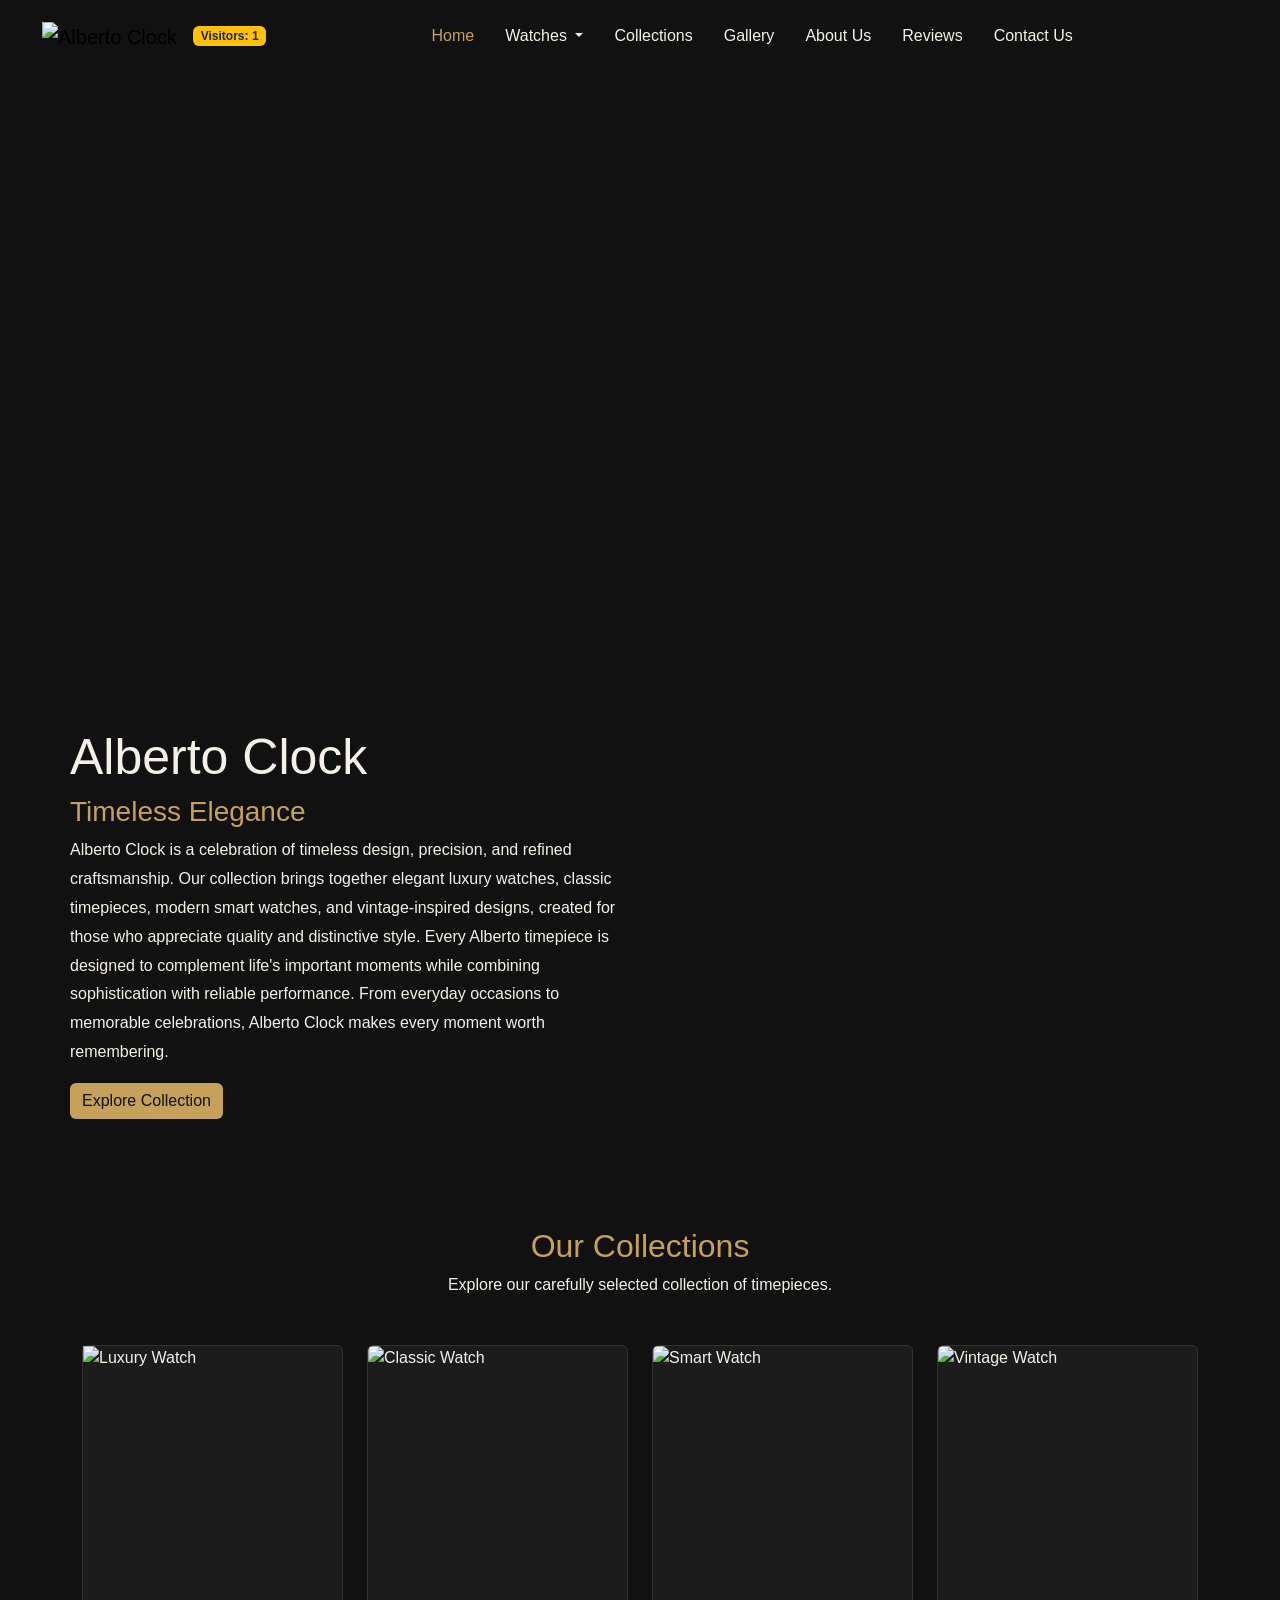
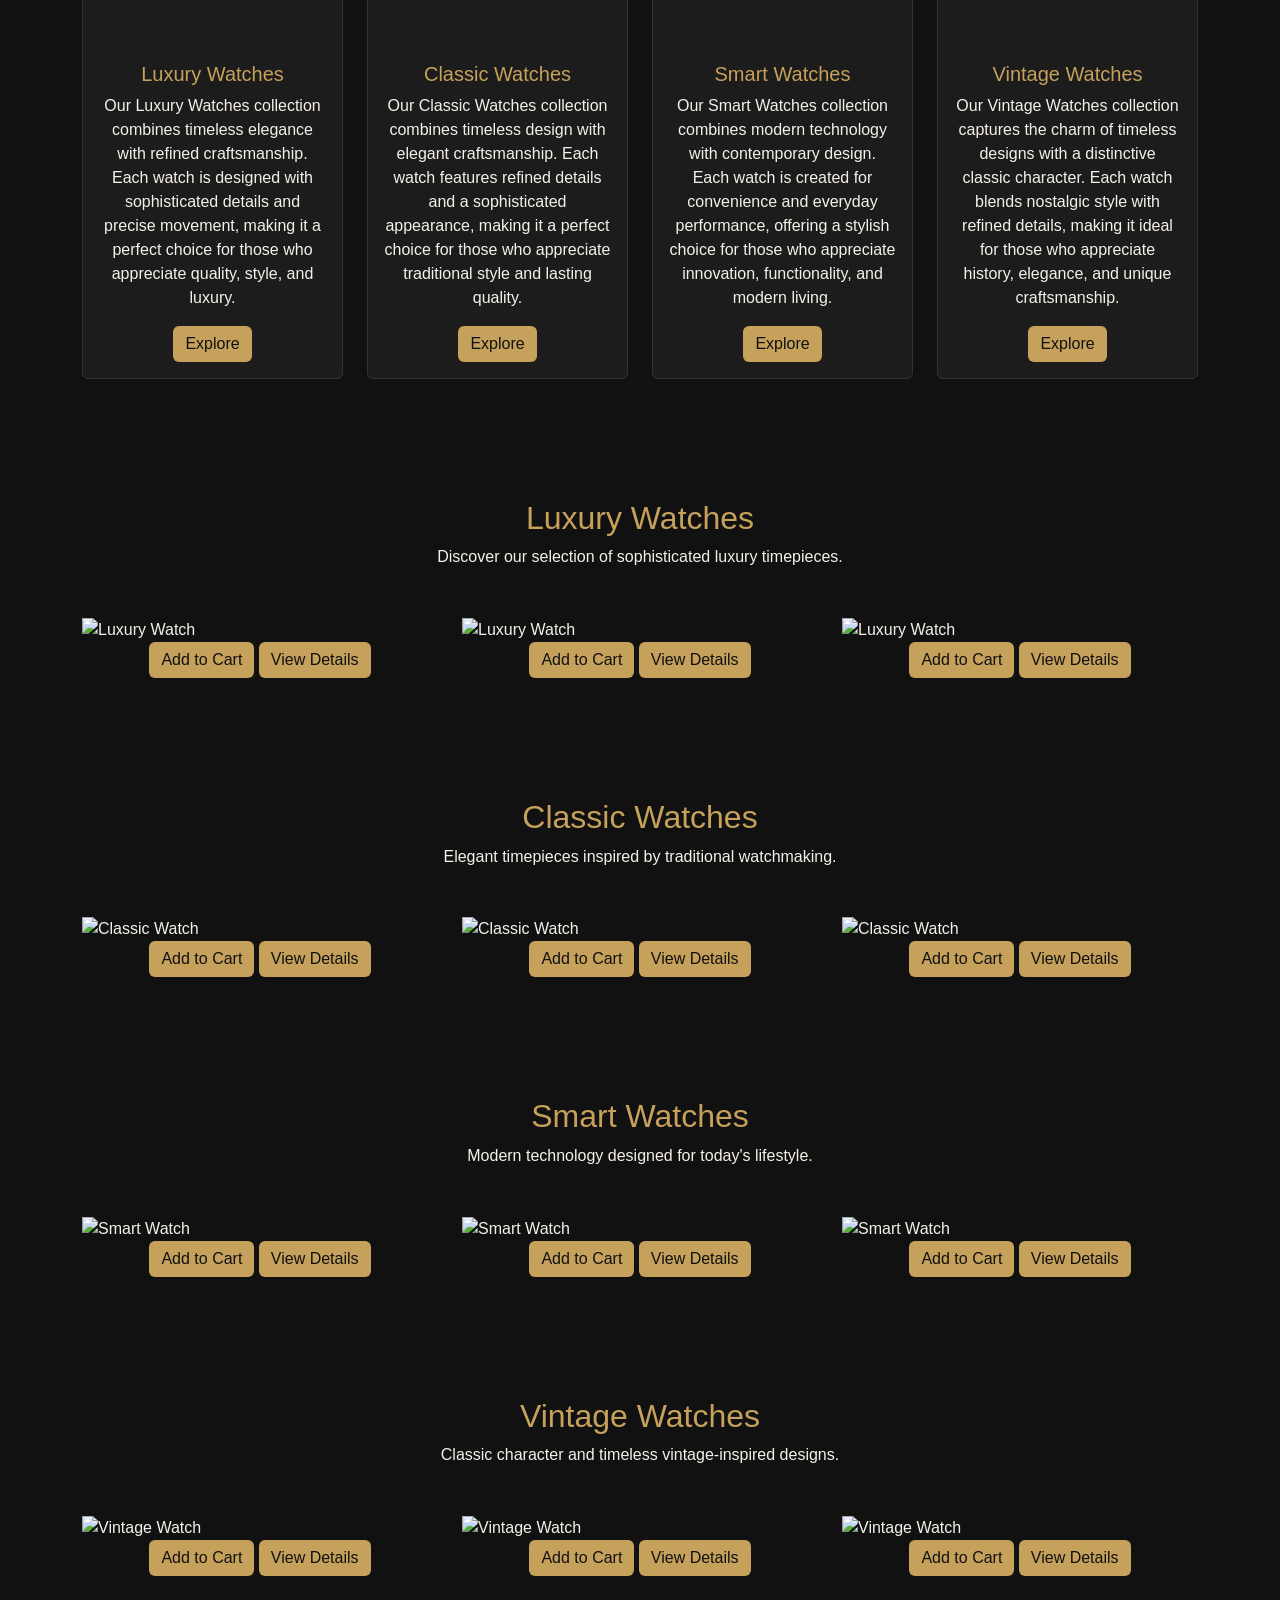
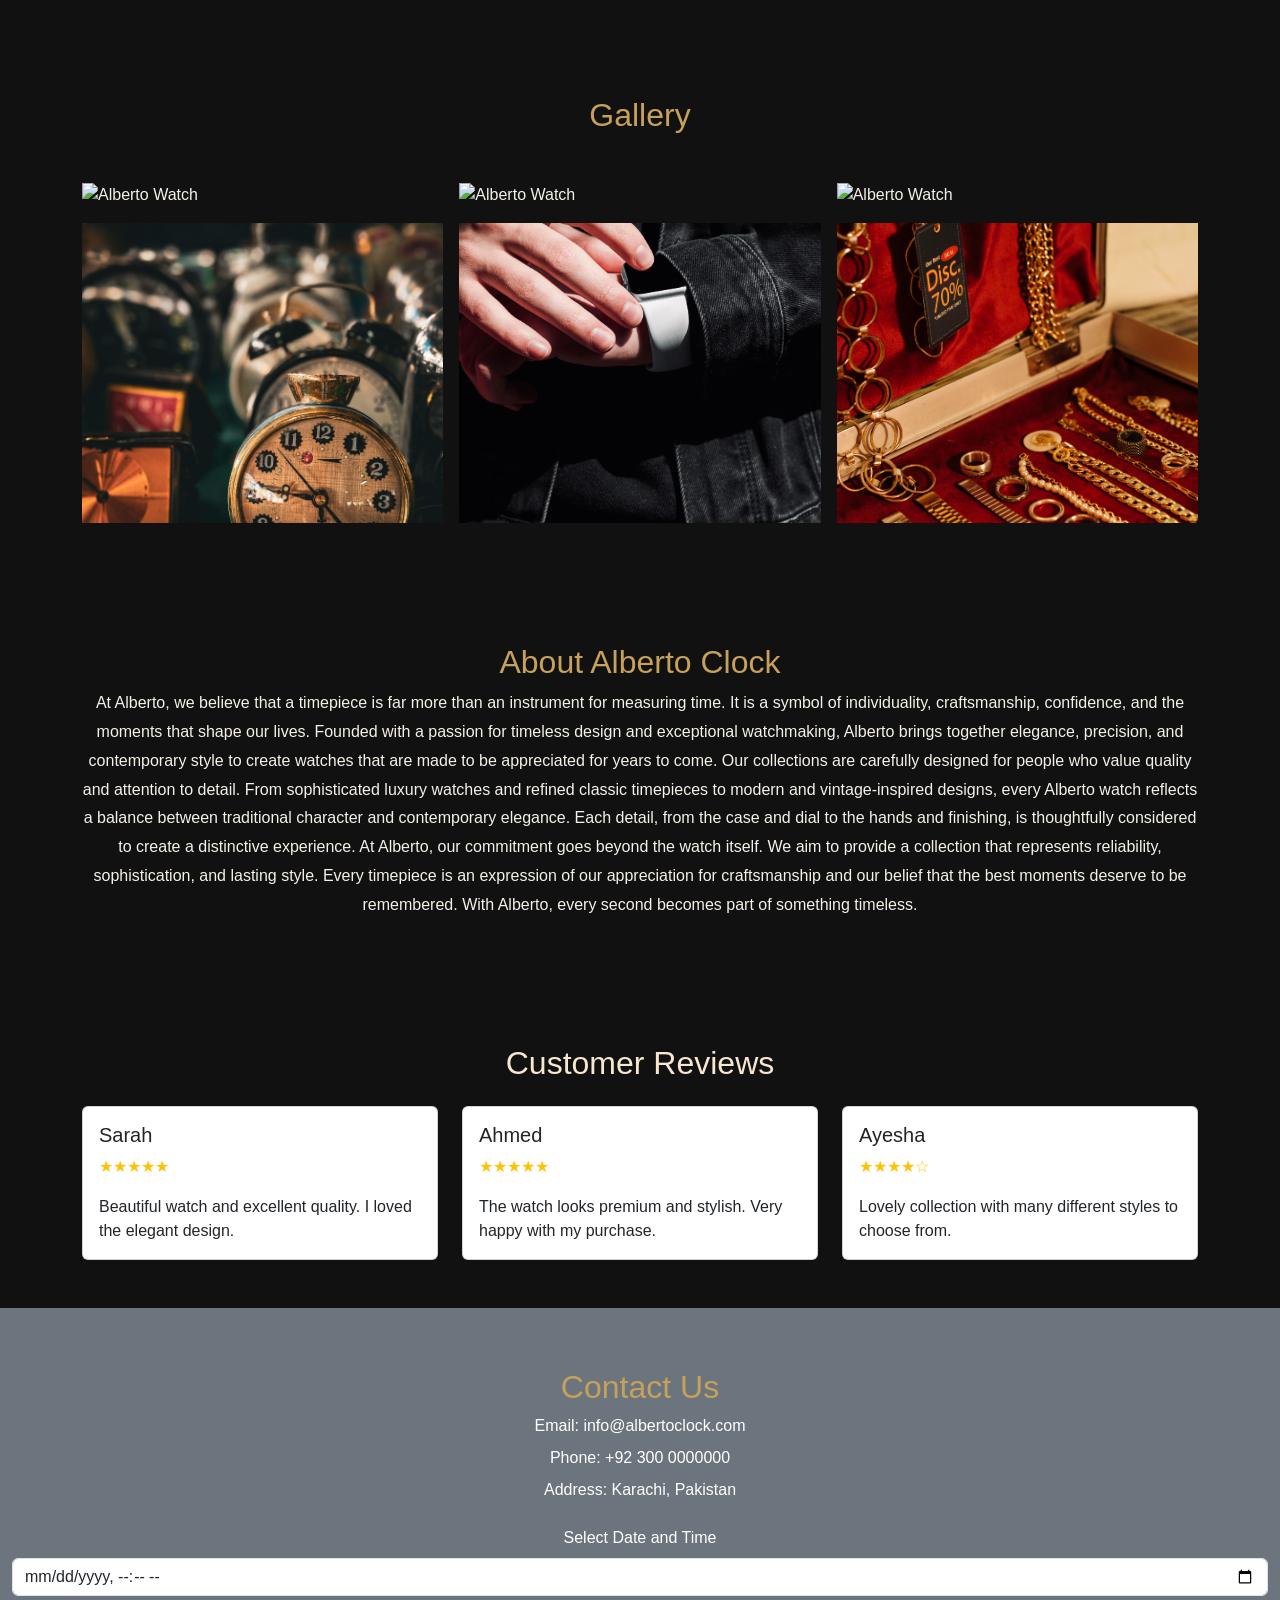
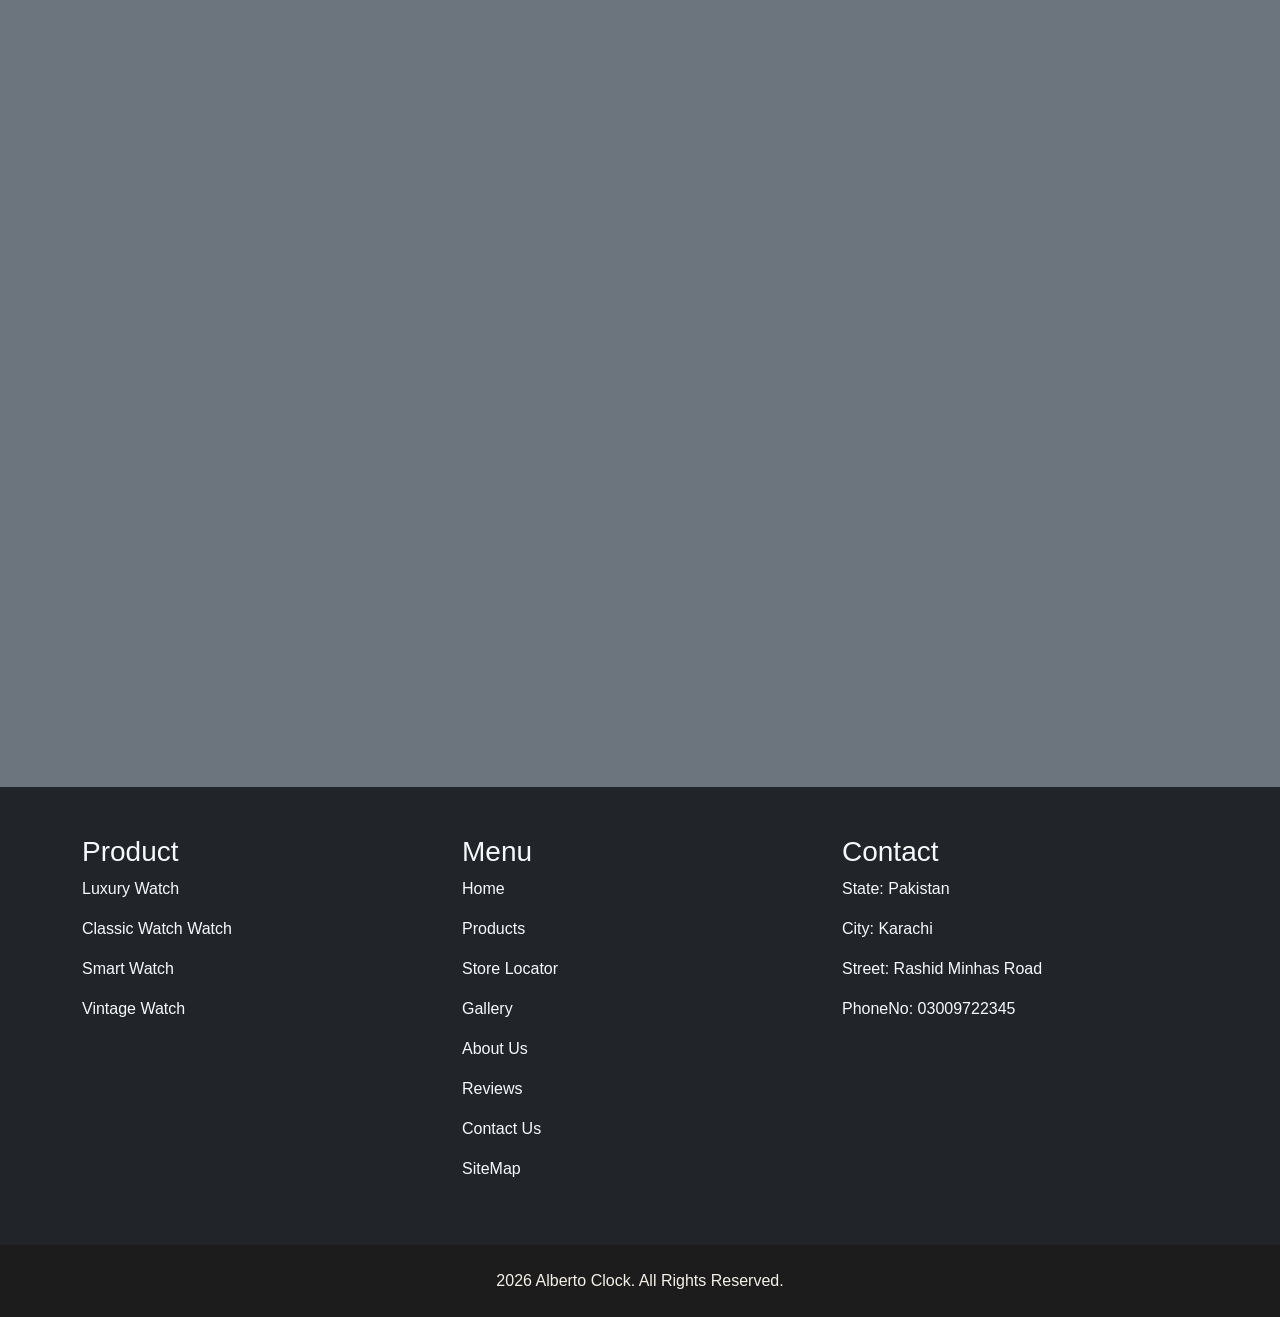
==== index.html @ 79f90cec "Rename index2.html to index.html" ====
<!doctype html>
<html lang="en">

<head>

    <meta charset="utf-8">
    <meta name="viewport" content="width=device-width, initial-scale=1">

    <title>Alberto Clock</title>

    <!-- Bootstrap CSS -->
    <link href="https://cdn.jsdelivr.net/npm/bootstrap@5.3.8/dist/css/bootstrap.min.css"
        rel="stylesheet">
<link rel="stylesheet" href="./style.css">
</head>
<body>

<!-- Navbar section start  -->

<nav class="navbar navbar-expand-lg">

    <div class="container-fluid">

        <a class="navbar-brand" href="#">
            <img src="Image/alberto clock logo.jpg" alt="Alberto Clock" width="100">
        </a>

        <span class="badge bg-warning text-dark">
    Visitors: <span id="visitorCount">0</span>
</span>

        <button class="navbar-toggler"
            type="button"
            data-bs-toggle="collapse"
            data-bs-target="#navbarContent"
            aria-controls="navbarContent"
            aria-expanded="false"
            aria-label="Toggle navigation">

            <span class="navbar-toggler-icon"></span>

        </button>

        <div class="collapse navbar-collapse" id="navbarContent">

            <ul class="navbar-nav mx-auto mb-2 mb-lg-0">

                <li class="nav-item">
                    <a class="nav-link active" href="#home">Home</a>
                </li>

                <li class="nav-item dropdown">

                    <a class="nav-link dropdown-toggle"
                        href="#"
                        role="button"
                        data-bs-toggle="dropdown"
                        aria-expanded="false">

                        Watches

                    </a>

                    <ul class="dropdown-menu">

                        <li>
                            <a class="dropdown-item" href="#luxury-watches">
                                Luxury Watches
                            </a>
                        </li>

                        <li>
                            <a class="dropdown-item" href="#classic-watches">
                                Classic Watches
                            </a>
                        </li>

                        <li>
                            <a class="dropdown-item" href="#smart-watches">
                                Smart Watches
                            </a>
                        </li>

                        <li>
                            <a class="dropdown-item" href="#vintage-watches">
                                Vintage Watches
                            </a>
                        </li>
                    </ul>
                </li>

                <li class="nav-item">
                    <a class="nav-link" href="#collections">Collections</a>
                </li>

                <li class="nav-item">
                    <a class="nav-link" href="#gallery">Gallery</a>
                </li>

                <li class="nav-item">
                    <a class="nav-link" href="#about">About Us</a>
                </li>

                <li class="nav-item">
                    <a class="nav-link" href="#reviews">Reviews</a>
                </li>

                <li class="nav-item">
                    <a class="nav-link" href="#contact">Contact Us</a>
                </li>
            </ul>
        </div>
    </div>
</nav>
<!--  Navbar section end -->
<!--  Home / Video section start  -->
<section id="home">

    <div class="container-fluid p-0">

        <video class="w-100" autoplay muted loop playsinline>

            <source src="Image/video.mp4" type="video/mp4">
        </video>
    </div>
</section>
<!-- Home / Video section end  -->
<!--  Introduction section start  -->

<section class="container py-5">

    <div class="row align-items-center">

        <div class="col-lg-6">

            <h1>Alberto Clock</h1>

            <h3>Timeless Elegance</h3>

            <p>
               Alberto Clock is a celebration of timeless design, precision, and refined craftsmanship. Our collection brings together  
               elegant luxury watches, classic timepieces, modern smart watches, and vintage-inspired designs, created for those who appreciate quality and distinctive style. Every Alberto timepiece is designed to complement life's important moments while combining sophistication with reliable performance. From everyday occasions to memorable celebrations, Alberto Clock makes every moment worth remembering.
            </p>

            <a href="#collections" class="btn btn-dark">
                Explore Collection
            </a>

        </div>

        <div class="col-lg-6">

<video class="img-fluid"
       autoplay
       muted
       loop
       width="500"
       height="300"
       style="object-fit: cover;">

    <source src="video for alberto.mp4" type="video/mp4">

</video>
        </div>

    </div>

</section>
<!-- Introduction section end  -->
<!-- Collections section start -->

<section id="collections" class="container py-5">

    <div class="text-center mb-5">

        <h2>Our Collections</h2>

        <p>
            Explore our carefully selected collection of timepieces.
        </p>

    </div>

    <div class="row g-4">

        <!-- Luxury Watch -->

        <div class="col-md-6 col-lg-3">

            <div class="card h-100">

                <img src="Image/pexels-soc-nang-d-ng-2150345854-33511755.jpg"
                    alt="Luxury Watch">

                <div class="card-body text-center">

                    <h5 class="card-title">
                        Luxury Watches
                    </h5>

                    <p class="card-text">
                       Our Luxury Watches collection combines timeless elegance with refined craftsmanship. Each watch is designed 
                       with sophisticated details and precise movement, making it a perfect choice for those who appreciate quality, style, and luxury.
                    </p>

                    <a href="#luxury-watches" class="btn btn-dark">
                        Explore
                    </a>
                </div>
            </div>
        </div>
        <!-- Classic Watch -->
        <div class="col-md-6 col-lg-3">

            <div class="card h-100">

                <img src="Image/pexels-sude-sert-1247404191-33277498.jpg"
                    class="card-img-top"
                    alt="Classic Watch">

                <div class="card-body text-center">

                    <h5 class="card-title">
                        Classic Watches
                    </h5>

                    <p class="card-text">
                      Our Classic Watches collection combines timeless design with elegant craftsmanship. Each watch features refined details and a sophisticated appearance, 
                      making it a perfect choice for those who appreciate traditional style and lasting quality.
                    </p>

                    <a href="#classic-watches" class="btn btn-dark">
                        Explore
                    </a>
                </div>
            </div>
        </div>

        <!-- Smart Watch -->
        <div class="col-md-6 col-lg-3">

            <div class="card h-100">

                <img src="Image/pexels-gulsahaydgn-17775091.jpg"
                    class="card-img-top"
                    alt="Smart Watch">

                <div class="card-body text-center">

                    <h5 class="card-title">
                        Smart Watches
                    </h5>

                    <p class="card-text">
                       Our Smart Watches collection combines modern technology with contemporary design. Each watch is created for convenience and
                        everyday performance, offering a stylish choice for those who appreciate innovation, functionality, and modern living.
                    </p>

                    <a href="#smart-watches" class="btn btn-dark">
                        Explore
                    </a>
                </div>
            </div>
        </div>

        <!-- Vintage Watch -->
        <div class="col-md-6 col-lg-3">

            <div class="card h-100">

                <img src="Image/pexels-andreas-schnabl-1775843-19748092.jpg"
                    class="card-img-top"
                    alt="Vintage Watch">

                <div class="card-body text-center">

                    <h5 class="card-title">
                        Vintage Watches
                    </h5>

                    <p class="card-text">
                        Our Vintage Watches collection captures the charm of timeless designs with a distinctive classic character. Each watch blends
                         nostalgic style with refined details, making it ideal for those who appreciate history, elegance, and unique craftsmanship.
                    </p>

                    <a href="#vintage-watches" class="btn btn-dark">
                        Explore
                    </a>
                </div>
            </div>
        </div>
    </div>
</section>
<!--  Collections section end  -->

<!-- Luxury Watches section start  -->
<section id="luxury-watches" class="container py-5">

    <div class="text-center mb-5">

        <h2>Luxury Watches</h2>

        <p>
            Discover our selection of sophisticated luxury timepieces.
        </p>

    </div>


    <div class="row g-4">

        <div class="col-md-4">

            <img src="Image/pexels-bemistermister-380782.jpg"
                class="img-fluid"
                alt="Luxury Watch">
                <div class="text-center">

                     <button type="button" class="btn btn-dark"
        onclick="showCart()">
    Add to Cart
</button>

   <button type="button" class="btn btn-dark" data-bs-toggle="modal" data-bs-target="#watch1">
    View Details
</button>

</div>
        </div>

        <div class="modal fade" id="watch1" tabindex="-1">
    <div class="modal-dialog">
        <div class="modal-content">

            <div class="modal-header">
                <h5 class="modal-title">Alberto Luxury Watch</h5>
                <button type="button" class="btn-close" data-bs-dismiss="modal"></button>
            </div>

            <div class="modal-body">
                <p>Elegant luxury watch with a refined design and precise movement.</p>
                <p><b>Price: PKR 75,000</b></p>
            </div>

            <div class="modal-footer">
                <button type="button" class="btn btn-dark" data-bs-dismiss="modal">
                    Close
                </button>
            </div>

        </div>
    </div>
</div>

        <div class="col-md-4">

            <img src="Image/pexels-a-darmel-8989486.jpg"
                class="img-fluid"
                alt="Luxury Watch">
               <div class="text-center">

                 <button type="button" class="btn btn-dark"
        onclick="showCart()">
    Add to Cart
</button>

     <button type="button" class="btn btn-dark"
                data-bs-toggle="modal"
                data-bs-target="#watch2">
            View Details
        </button>

</div>
        </div>

        <div class="modal fade" id="watch2" tabindex="-1">
    <div class="modal-dialog">
        <div class="modal-content">

            <div class="modal-header">
                <h5 class="modal-title">Alberto Luxury Watch</h5>
                <button type="button" class="btn-close" data-bs-dismiss="modal"></button>
            </div>

            <div class="modal-body">
                <p>Elegant luxury watch with a sophisticated design and excellent craftsmanship.</p>
                <p><b>Price: PKR 80,000</b></p>
            </div>

            <div class="modal-footer">
                <button type="button" class="btn btn-dark" data-bs-dismiss="modal">
                    Close
                </button>
            </div>

        </div>
    </div>
</div>
        <div class="col-md-4">

            <img src="Image/pexels-alxs-1467188.jpg"
                class="img-fluid"
                alt="Luxury Watch">
                <div class="text-center">

                     <button type="button" class="btn btn-dark"
        onclick="showCart()">
    Add to Cart
</button>

    <button type="button" class="btn btn-dark"
        data-bs-toggle="modal"
        data-bs-target="#watch3">
    View Details
</button>

</div>
        </div>

           <div class="modal fade" id="watch3" tabindex="-1">
    <div class="modal-dialog">
        <div class="modal-content">

            <div class="modal-header">
                <h5 class="modal-title">Alberto Luxury Watch</h5>
                <button type="button" class="btn-close" data-bs-dismiss="modal"></button>
            </div>

            <div class="modal-body">
                <p>Elegant luxury watch with a timeless design and refined craftsmanship.</p>
                <p><b>Price: PKR 68,000</b></p>
            </div>

            <div class="modal-footer">
                <button type="button" class="btn btn-dark" data-bs-dismiss="modal">
                    Close
                </button>
            </div>

        </div>
    </div>
</div>

    </div>
</section>
<!--  Luxury Watches section end  -->

<!-- Classic Watches section start  -->

<section id="classic-watches" class="container py-5">

    <div class="text-center mb-5">

        <h2>Classic Watches</h2>

        <p>
            Elegant timepieces inspired by traditional watchmaking.
        </p>

    </div>


    <div class="row g-4">

        <div class="col-md-4">

            <img src="c:\Users\HAROON TRADERS\Downloads\pexels-vahide-spanca-183272895-31050003.jpg"
                class="img-fluid"
                alt="Classic Watch">
                <div class="text-center">

<button type="button" class="btn btn-dark"
        onclick="showCart()">
    Add to Cart
</button>

   <button type="button" class="btn btn-dark"
        data-bs-toggle="modal"
        data-bs-target="#watch4">
    View Details
</button>

</div>
        </div>

        <div class="modal fade" id="watch4" tabindex="-1">
    <div class="modal-dialog">
        <div class="modal-content">

            <div class="modal-header">
                <h5 class="modal-title">Alberto Classic Watch</h5>
                <button type="button" class="btn-close" data-bs-dismiss="modal"></button>
            </div>

            <div class="modal-body">
                <p>A classic timepiece with an elegant design and timeless style.</p>
                <p><b>Price: PKR 32,000</b></p>
            </div>

            <div class="modal-footer">
                <button type="button" class="btn btn-dark" data-bs-dismiss="modal">
                    Close
                </button>
            </div>
        </div>
    </div>
</div>

        <div class="col-md-4">

            <img src="c:\Users\HAROON TRADERS\Downloads\pexels-oguz-kagan-cevik-247212801-31642725.jpg"
                class="img-fluid"
                alt="Classic Watch">
                 <div class="text-center">

                     <button type="button" class="btn btn-dark"
        onclick="showCart()">
    Add to Cart
</button>

   <button type="button" class="btn btn-dark"
        data-bs-toggle="modal"
        data-bs-target="#watch5">
    View Details
</button>

</div>
        </div>

        <div class="modal fade" id="watch5" tabindex="-1">
    <div class="modal-dialog">
        <div class="modal-content">

            <div class="modal-header">
                <h5 class="modal-title">Alberto Classic Watch</h5>
                <button type="button" class="btn-close" data-bs-dismiss="modal"></button>
            </div>

            <div class="modal-body">
                <p>A stylish classic watch with a refined design and timeless appearance.</p>
                <p><b>Price: PKR 35,000</b></p>
            </div>

            <div class="modal-footer">
                <button type="button" class="btn btn-dark" data-bs-dismiss="modal">
                    Close
                </button>
            </div>

        </div>
    </div>
</div>

        <div class="col-md-4">

            <img src="Image/pexels-caio-60147.jpg"
                class="img-fluid"
                alt="Classic Watch">
              <div class="text-center">

                <button type="button" class="btn btn-dark"
        onclick="showCart()">
    Add to Cart
</button>

   <button type="button" class="btn btn-dark"
        data-bs-toggle="modal"
        data-bs-target="#watch6">
    View Details
</button>

</div>
        </div>

<div class="modal fade" id="watch6" tabindex="-1">
    <div class="modal-dialog">
        <div class="modal-content">

            <div class="modal-header">
                <h5 class="modal-title">Alberto Classic Watch</h5>
                <button type="button" class="btn-close" data-bs-dismiss="modal"></button>
            </div>

            <div class="modal-body">
                <p>A refined classic watch with an elegant design and timeless style.</p>
                <p><b>Price: PKR 43,000</b></p>
            </div>

            <div class="modal-footer">
                <button type="button" class="btn btn-dark" data-bs-dismiss="modal">
                    Close
                </button>
            </div>
        </div>
    </div>
</div>

    </div>
</section>
<!--  Classic Watches section end  -->

<!--  Smart Watches section start  -->

<section id="smart-watches" class="container py-5">

    <div class="text-center mb-5">

        <h2>Smart Watches</h2>

        <p>
            Modern technology designed for today's lifestyle.
        </p>

    </div>


    <div class="row g-4">

        <div class="col-md-4">

            <img src="Image/pexels-theonlyabdulla-33393710.jpg"
                class="img-fluid"
                alt="Smart Watch">
                <div class="text-center">

                     <button type="button" class="btn btn-dark"
        onclick="showCart()">
    Add to Cart
</button>

   <button type="button" class="btn btn-dark"
        data-bs-toggle="modal"
        data-bs-target="#watch7">
    View Details
</button>

</div>
        </div>

        <div class="modal fade" id="watch7" tabindex="-1">
    <div class="modal-dialog">
        <div class="modal-content">

            <div class="modal-header">
                <h5 class="modal-title">Alberto Smart Watch</h5>
                <button type="button" class="btn-close" data-bs-dismiss="modal"></button>
            </div>

            <div class="modal-body">
                <p>A modern smart watch with a stylish design and useful everyday features.</p>
                <p><b>Price: PKR 48,000</b></p>
            </div>

            <div class="modal-footer">
                <button type="button" class="btn btn-dark" data-bs-dismiss="modal">
                    Close
                </button>
            </div>
        </div>
    </div>
</div>

        <div class="col-md-4">

            <img src="Image/pexels-rohit-sharma-1230131-37735294.jpg"
                class="img-fluid"
                alt="Smart Watch">
               <div class="text-center">

                <button type="button" class="btn btn-dark"
        onclick="showCart()">
    Add to Cart
</button>

   <button type="button" class="btn btn-dark"
        data-bs-toggle="modal"
        data-bs-target="#watch8">
    View Details
</button>

</div>
        </div>

        <div class="modal fade" id="watch8" tabindex="-1">
    <div class="modal-dialog">
        <div class="modal-content">

            <div class="modal-header">
                <h5 class="modal-title">Alberto Smart Watch</h5>
                <button type="button" class="btn-close" data-bs-dismiss="modal"></button>
            </div>

            <div class="modal-body">
                <p>A premium smart watch with a modern design and useful everyday features.</p>
                <p><b>Price: PKR 95,000</b></p>
            </div>

            <div class="modal-footer">
                <button type="button" class="btn btn-dark" data-bs-dismiss="modal">
                    Close
                </button>
            </div>
        </div>
    </div>
</div>

        <div class="col-md-4">

            <img src="Image/pexels-doouglasma-15043308.jpg"
                class="img-fluid"
                alt="Smart Watch">
                <div class="text-center">

                     <button type="button" class="btn btn-dark"
        onclick="showCart()">
    Add to Cart
</button>

    <button type="button" class="btn btn-dark"
        data-bs-toggle="modal"
        data-bs-target="#watch9">
    View Details
</button>

</div>
        </div>

<div class="modal fade" id="watch9" tabindex="-1">
    <div class="modal-dialog">
        <div class="modal-content">

            <div class="modal-header">
                <h5 class="modal-title">Alberto Smart Watch</h5>
                <button type="button" class="btn-close" data-bs-dismiss="modal"></button>
            </div>

            <div class="modal-body">
                <p>A stylish smart watch with a modern design and practical everyday features.</p>
                <p><b>Price: PKR 85,000</b></p>
            </div>

            <div class="modal-footer">
                <button type="button" class="btn btn-dark" data-bs-dismiss="modal">
                    Close
                </button>
            </div>
        </div>
    </div>
</div>

    </div>
</section>
<!-- Smart Watches section end  -->

<!-- Vintage Watches section start -->

<section id="vintage-watches" class="container py-5">

    <div class="text-center mb-5">

        <h2>Vintage Watches</h2>

        <p>
            Classic character and timeless vintage-inspired designs.
        </p>

    </div>


    <div class="row g-4">

        <div class="col-md-4">

            <img src="Image/pexels-stijn-dijkstra-1306815-15074402.jpg"
                class="img-fluid"
                alt="Vintage Watch">
                <div class="text-center">

                    <button type="button" class="btn btn-dark"
        onclick="showCart()">
    Add to Cart
</button>

    <a href="#" class="btn btn-dark">
        View Details
    </a>

</div>
        </div>

        <div class="col-md-4">

            <img src="Image/pexels-doouglasma-15043309.jpg"
                class="img-fluid"
                alt="Vintage Watch">
                 <div class="text-center">

                     <button type="button" class="btn btn-dark"
        onclick="showCart()">
    Add to Cart
</button>

    <button type="button" class="btn btn-dark"
        data-bs-toggle="modal"
        data-bs-target="#watch10">
    View Details
</button>
</div>
        </div>

        <div class="modal fade" id="watch10" tabindex="-1">
    <div class="modal-dialog">
        <div class="modal-content">

            <div class="modal-header">
                <h5 class="modal-title">Alberto Vintage Watch</h5>
                <button type="button" class="btn-close" data-bs-dismiss="modal"></button>
            </div>

            <div class="modal-body">
                <p>A timeless vintage watch with a classic design and elegant character.</p>
                <p><b>Price: PKR 86,000</b></p>
            </div>

            <div class="modal-footer">
                <button type="button" class="btn btn-dark" data-bs-dismiss="modal">
                    Close
                </button>
            </div>
        </div>
    </div>
</div>

        <div class="col-md-4">

            <img src="Image/pexels-alexey-k-458081116-33558596.jpg"
                class="img-fluid"
                alt="Vintage Watch">
                <div class="text-center">

                    <button type="button" class="btn btn-dark"
        onclick="showCart()">
    Add to Cart
</button>

   <button type="button" class="btn btn-dark"
        data-bs-toggle="modal"
        data-bs-target="#watch11">
    View Details
</button>

</div>
        </div>

       <div class="modal fade" id="watch11" tabindex="-1">
    <div class="modal-dialog">
        <div class="modal-content">

            <div class="modal-header">
                <h5 class="modal-title">Alberto Vintage Watch</h5>
                <button type="button" class="btn-close" data-bs-dismiss="modal"></button>
            </div>

            <div class="modal-body">
                <p>A classic vintage watch with an elegant design and timeless style.</p>
                <p><b>Price: PKR 75,000</b></p>
            </div>

            <div class="modal-footer">
                <button type="button" class="btn btn-dark" data-bs-dismiss="modal">
                    Close
                </button>
            </div>
        </div>
    </div>
</div>

    </div>
</section>
<!--  Vintage Watches section end  -->
<!-- Gallery section start  -->

<section id="gallery" class="container py-5">

    <div class="text-center mb-5">

        <h2>Gallery</h2>

    </div>


    <div class="row g-3">

        <div class="col-6 col-md-4">

            <img src="Image/img2 of albert.png"
                class="img-fluid"
                alt="Alberto Watch">

        </div>

        <div class="col-6 col-md-4">

            <img src="Image/img3 of alberto.png"
                class="img-fluid"
                alt="Alberto Watch">

        </div>

        <div class="col-6 col-md-4">

            <img src="Image/img4 of alberto.jpg"
                class="img-fluid"
                alt="Alberto Watch">

        </div>

        <div class="col-6 col-md-4">

            <img src="img5 of alberto.jpg"
                class="img-fluid"
                alt="Alberto Watch">

        </div>

        <div class="col-6 col-md-4">

            <img src="img6 of alberto.jpg"
                class="img-fluid"
                alt="Alberto Watch">

        </div>

        <div class="col-6 col-md-4">

            <img src="pexels-ron-lach-8705767.jpg"
                class="img-fluid"
                alt="Alberto Watch">

        </div>
    </div>
</section>

<!-- Gallery section end  -->

<!--  About Us section start -->

<section id="about" class="container py-5">

    <div class="text-center">

        <h2>About Alberto Clock</h2>

        <p>
           At Alberto, we believe that a timepiece is far more than an instrument for measuring time. It is a symbol of individuality, craftsmanship, confidence, and the moments that shape our lives.
            Founded with a passion for timeless design and exceptional watchmaking, Alberto brings together elegance, precision, and contemporary style to create watches that are made to be appreciated for years to come.

Our collections are carefully designed for people who value quality and attention to detail. From sophisticated luxury watches and refined classic timepieces to modern and vintage-inspired designs,
 every Alberto watch reflects a balance between traditional character and contemporary elegance. Each detail, from the case and dial to the hands and finishing, is thoughtfully considered to create a distinctive experience.

At Alberto, our commitment goes beyond the watch itself. We aim to provide a collection that represents reliability, sophistication, and lasting style. Every timepiece is an expression of our appreciation for craftsmanship and our belief that the best 
moments deserve to be remembered. With Alberto, every second becomes part of something timeless.
        </p>
    </div>
</section>

<!--  About Us section end -->

<!-- Cart Section Start -->

<section id="cart" class="container py-5 d-none">

    <h2 class="text-center mb-4" style="color: #F7E7CE;">
        Shopping Cart
    </h2>

    <div class="table-responsive">

        <table class="table table-bordered text-center align-middle">

            <thead class="table-dark">
                <tr>
                    <th>Watch Name</th>
                    <th>Price</th>
                    <th>Quantity</th>
                    <th>Total Price</th>
                    <th>Remove</th>
                </tr>
            </thead>

            <tbody>

                <tr>
                    <td>Alberto Luxury Watch</td>
                    <td>PKR 75,000</td>
                    <td>1</td>
                    <td>PKR 75,000</td>
                    <td>
                        <button class="btn btn-danger btn-sm">
                            Remove
                        </button>
                    </td>
                </tr>

                <tr>
                    <td>Alberto Classic Watch</td>
                    <td>PKR 35,000</td>
                    <td>1</td>
                    <td>PKR 35,000</td>
                    <td>
                        <button class="btn btn-danger btn-sm">
                            Remove
                        </button>
                    </td>
                </tr>
            </tbody>
        </table>
    </div>

    <div class="text-end">
        <h5>Total: PKR 110,000</h5>

        <button class="btn btn-dark">
            Clear Cart
        </button>
    </div>

</section>

<!-- Cart Section End -->

<!-- Customer Reviews Start -->

<section id="reviews" class="container py-5">

  <h2 class="text-center mb-4" style="color: #F7E7CE;">
    Customer Reviews
</h2>

    <div class="row g-4">

        <div class="col-md-4">
            <div class="card h-100">
                <div class="card-body">
                    <h5 class="card-title">Sarah</h5>
                    <p class="text-warning">★★★★★</p>
                    <p class="card-text">
                        Beautiful watch and excellent quality. I loved the elegant design.
                    </p>
                </div>
            </div>
        </div>

        <div class="col-md-4">
            <div class="card h-100">
                <div class="card-body">
                    <h5 class="card-title">Ahmed</h5>
                    <p class="text-warning">★★★★★</p>
                    <p class="card-text">
                        The watch looks premium and stylish. Very happy with my purchase.
                    </p>
                </div>
            </div>
        </div>

        <div class="col-md-4">
            <div class="card h-100">
                <div class="card-body">
                    <h5 class="card-title">Ayesha</h5>
                    <p class="text-warning">★★★★☆</p>
                    <p class="card-text">
                        Lovely collection with many different styles to choose from.
                    </p>
                </div>
            </div>
        </div>

    </div>

</section>

<!-- Customer Reviews End -->

<!--  Contact Us section start  -->

<section id="contact" class="container-fluid py-5 bg-secondary text-white">

    <div class="text-center">

        <h2>Contact Us</h2>

        <p>
            Email: info@albertoclock.com
        </p>

        <p>
            Phone: +92 300 0000000
        </p>

        <p>
            Address: Karachi, Pakistan
        </p>

        <!-- Date and Time Picker Start -->

<div class="mt-4">
    <label for="dateTime" class="form-label">
        Select Date and Time
    </label>

    <input type="datetime-local"
           class="form-control"
           id="dateTime">
</div>

<!-- Date and Time Picker End -->


    </div>
       <!-- Map start -->

    <div class="ratio ratio-16x9 mt-4">

        <iframe
            src="https://www.google.com/maps?q=Karachi,Pakistan&output=embed"
            style="border:0;"
            allowfullscreen=""
            loading="lazy">
        </iframe>

    </div>
    <!-- Map end -->
</section>
<!-- Contact Us section end  -->
 <!-- footer section start 1 -->
<footer class="bg-dark text-light py-5">

    <div class="container">

        <div class="row">

            <!-- Product -->
            <div class="col-md-4">
                <h3>Product</h3>

                <p>Luxury Watch</p>
                 <p>Classic Watch Watch</p>
                <p>Smart Watch</p>
                <p>Vintage Watch</p>
            </div>

            <!-- Menu -->
            <div class="col-md-4">
                <h3>Menu</h3>

                <p>Home</p>
                <p>Products</p>
                <p>Store Locator</p>
                <p>Gallery</p>
                <p>About Us</p>
                <p>Reviews</p>
                <p>Contact Us</p>
                <p>SiteMap</p>
            </div>

            <!-- Contact -->
            <div class="col-md-4">
                <h3>Contact</h3>

                <p>State: Pakistan</p>
                <p>City: Karachi</p>
                <p>Street: Rashid Minhas Road</p>
                <p>PhoneNo: 03009722345</p>
            </div>
        </div>
    </div>
</footer>
<!-- footer section end 1 -->
<!-- Footer section start 2 -->

<footer class="container-fluid text-center py-4">

    <p class="mb-0">
        2026 Alberto Clock. All Rights Reserved.
    </p>

</footer>

<!-- Footer section end 2 -->
<!-- Bootstrap JavaScript -->

<script src="https://cdn.jsdelivr.net/npm/bootstrap@5.3.8/dist/js/bootstrap.bundle.min.js"></script>

<!-- jQuery -->

<script src="https://code.jquery.com/jquery-3.7.1.min.js"></script>

<!-- JavaScript -->

<script>

    $(document).ready(function () {

        $(".nav-link").click(function () {

            $(".nav-link").removeClass("active");

            $(this).addClass("active");

        });

    });

    // visitor count start
    let visitors = localStorage.getItem("visitorCount");

    if (visitors === null) {
        visitors = 1;
    } else {
        visitors = parseInt(visitors) + 1;
    }

    localStorage.setItem("visitorCount", visitors);

    document.getElementById("visitorCount").innerHTML = visitors;
</script>

<!-- showCart hide start -->
<script>
function showCart() {
    document.getElementById("cart").classList.remove("d-none");

    document.getElementById("cart").scrollIntoView({
        behavior: "smooth"
    });
}
 </script>
<!-- showCart hide end -->

</script>
</body>
</html>
---- style.css ----
/*  General styling  */
body {
    margin: 0;
    font-family: Arial, sans-serif;
    background-color: #111111;
    color: #F5F1E8;
}
html {
    scroll-behavior: smooth;
}

/* Navbar section start */
.navbar {
    background-color: #111111;
    padding: 15px 30px;
}
.navbar-nav {
    gap: 15px;
}
.nav-link {
    color: #F5F1E8 !important;
}
.nav-link:hover {
    color: #C6A15B !important;
}
.nav-link.active {
    color: #C6A15B !important;
}
.dropdown-menu {
    background-color: #111111;
}
.dropdown-item {
    color: #F5F1E8;
}
.dropdown-item:hover {
    background-color: #C6A15B;
    color: #111111;
}
/* Navbar section end */

/* Home / Video section start */
#home video {
    width: 100%;
    height: 600px;
    object-fit: cover;
}
#home video {
    transition: 0.5s;
}
#home video:hover {
    transform: scale(1.02);
}
/* Home / Video section end */

/* Introduction section start */
#home + section {
    padding: 60px 0;
}
#home + section h1 {
    font-size: 50px;
}
#home + section h3 {
    color: #C6A15B;
}
#home + section p {
    line-height: 1.8;
}
#home + section img {
    width: 100%;
}
#home + section img {
    transition: 0.3s;
}
#home + section img:hover {
    transform: translateY(-5px);
}
/* Introduction section end */

/* Collections section start */
#collections {
    padding-top: 60px !important;
    padding-bottom: 60px !important;
}
#collections h2 {
    color: #C6A15B;
}
#collections .card {
    background-color: #1C1C1C;
    color: #F5F1E8;
    border: 1px solid #333333;
}
#collections .card img {
    height: 300px;
    object-fit: cover;
}
.card img {
    transition: 0.3s;
}
.card img:hover {
    transform: translateY(-5px);
}
#collections .card-title {
    color: #C6A15B;
}
#collections .card-text {
    color: #F5F1E8;
}
.btn-dark {
    background-color: #C6A15B;
    color: #111111;
    border: none;
}
.btn-dark:hover {
    background-color: #F5F1E8;
    color: #111111;
}
/* Collections section end */

/* Watch sections start */
#luxury-watches,
#classic-watches,
#smart-watches,
#vintage-watches {
    padding-top: 60px !important;
    padding-bottom: 60px !important;
}
#luxury-watches h2,
#classic-watches h2,
#smart-watches h2,
#vintage-watches h2 {
    color: #C6A15B;
}
#luxury-watches img,
#classic-watches img,
#smart-watches img,
#vintage-watches img {
    width: 100%;
    height: 350px;
    object-fit: cover;
}
#luxury-watches img,
#classic-watches img,
#smart-watches img,
#vintage-watches img {
    transition: 0.3s;
}
#luxury-watches img:hover,
#classic-watches img:hover,
#smart-watches img:hover,
#vintage-watches img:hover {
    transform: translateY(-5px);
}
/* Watch sections end */

/* Gallery section start */
#gallery {
    padding-top: 60px !important;
    padding-bottom: 60px !important;
}
#gallery h2 {
    color: #C6A15B;
}
#gallery img {
    width: 100%;
    height: 300px;
    object-fit: cover;
}
#gallery img {
    transition: 0.3s;
}
#gallery img:hover {
    transform: translateY(-5px);
}
/* Gallery section end */

/* About Us section start */
#about {
    padding-top: 60px !important;
    padding-bottom: 60px !important;
}
#about h2 {
    color: #C6A15B;
}
#about p {
    line-height: 1.8;
}
/* About Us section end */

/* Contact Us section start */
#contact {
    padding-top: 60px !important;
    padding-bottom: 60px !important;
}
#contact h2 {
    color: #C6A15B;
}
#contact p {
    margin-bottom: 8px;
}
/* Contact Us section end */

/* Footer section start */
footer {
    background-color: #1C1C1C;
    color: #F5F1E8;
}
/* Footer section end */

/* Responsive section start */
@media (max-width: 768px) {
    .navbar {
        padding: 10px 15px;
    }
    #home video {
        height: 400px;
    }
    #home + section h1 {
        font-size: 40px;
    }
    #luxury-watches img,
    #classic-watches img,
    #smart-watches img,
    #vintage-watches img {
        height: 280px;
    }
    #gallery img {
        height: 220px;
    }
}
/* Responsive section end */
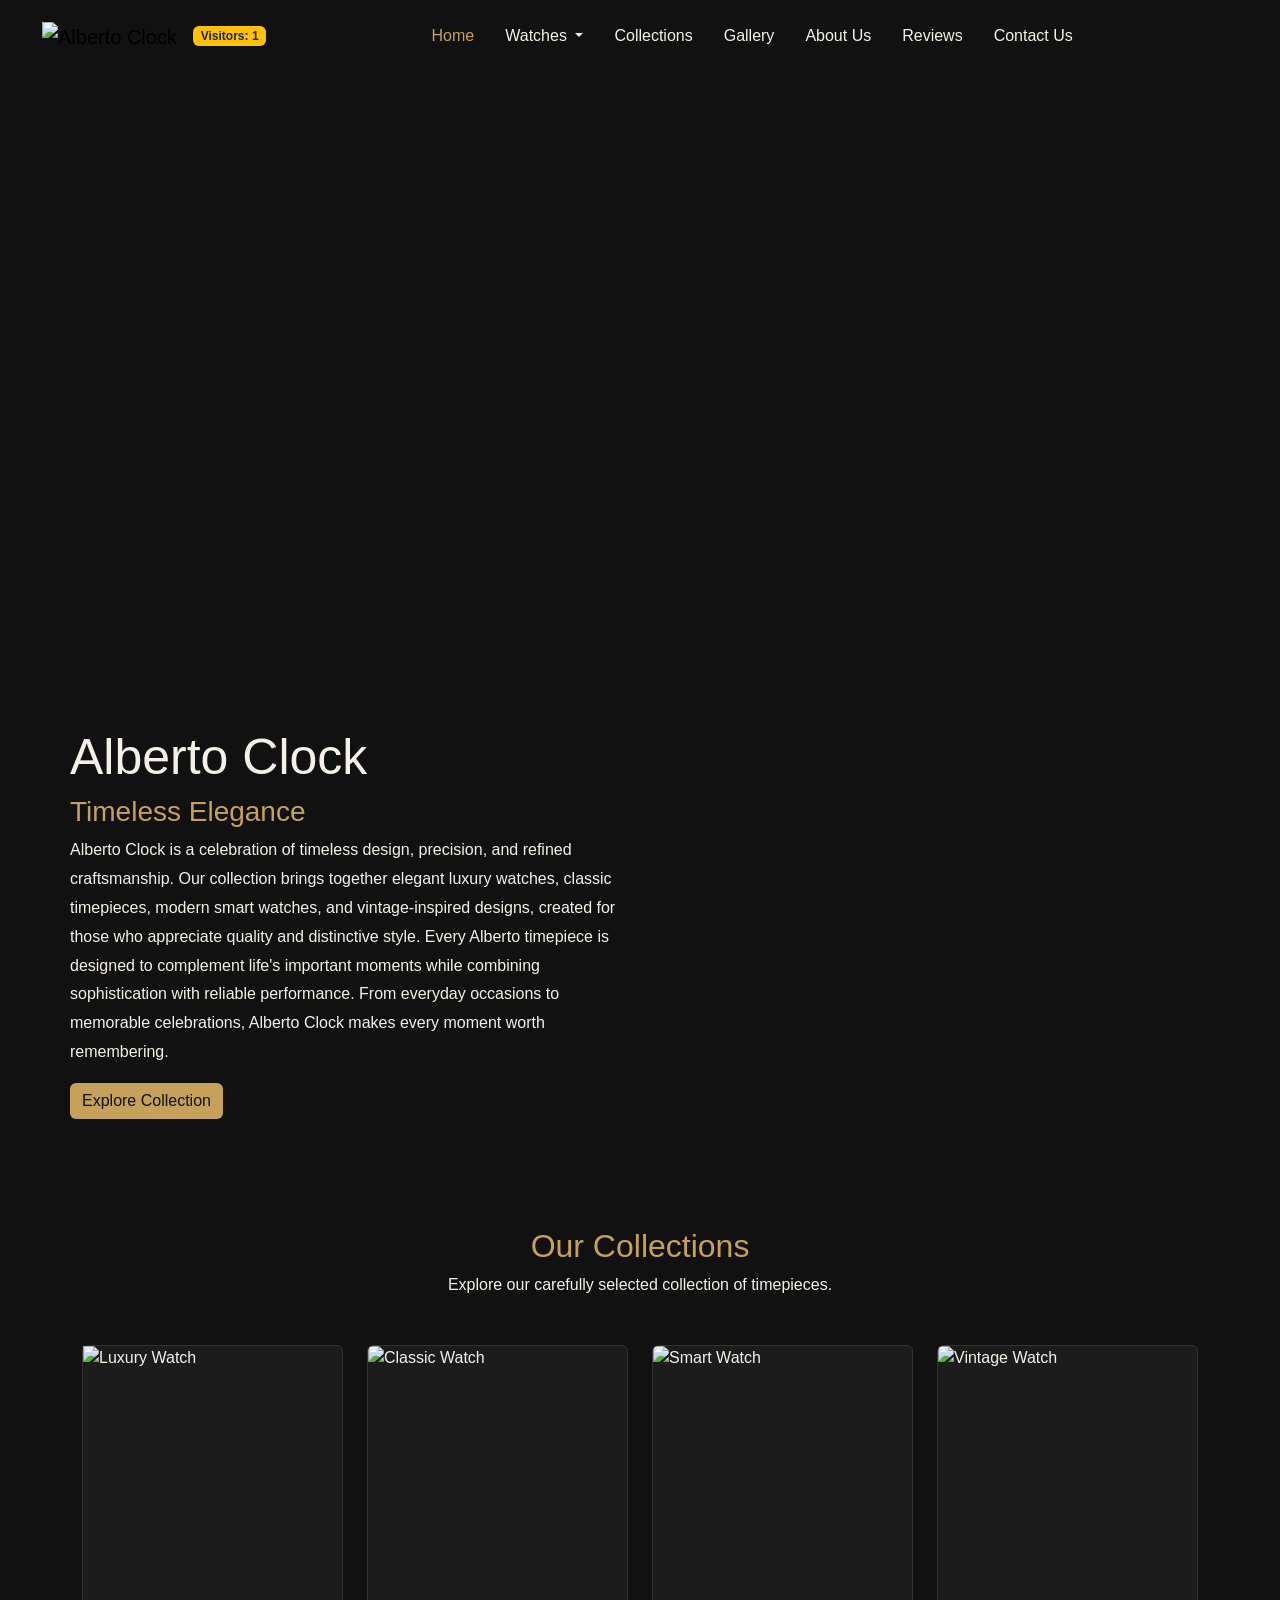
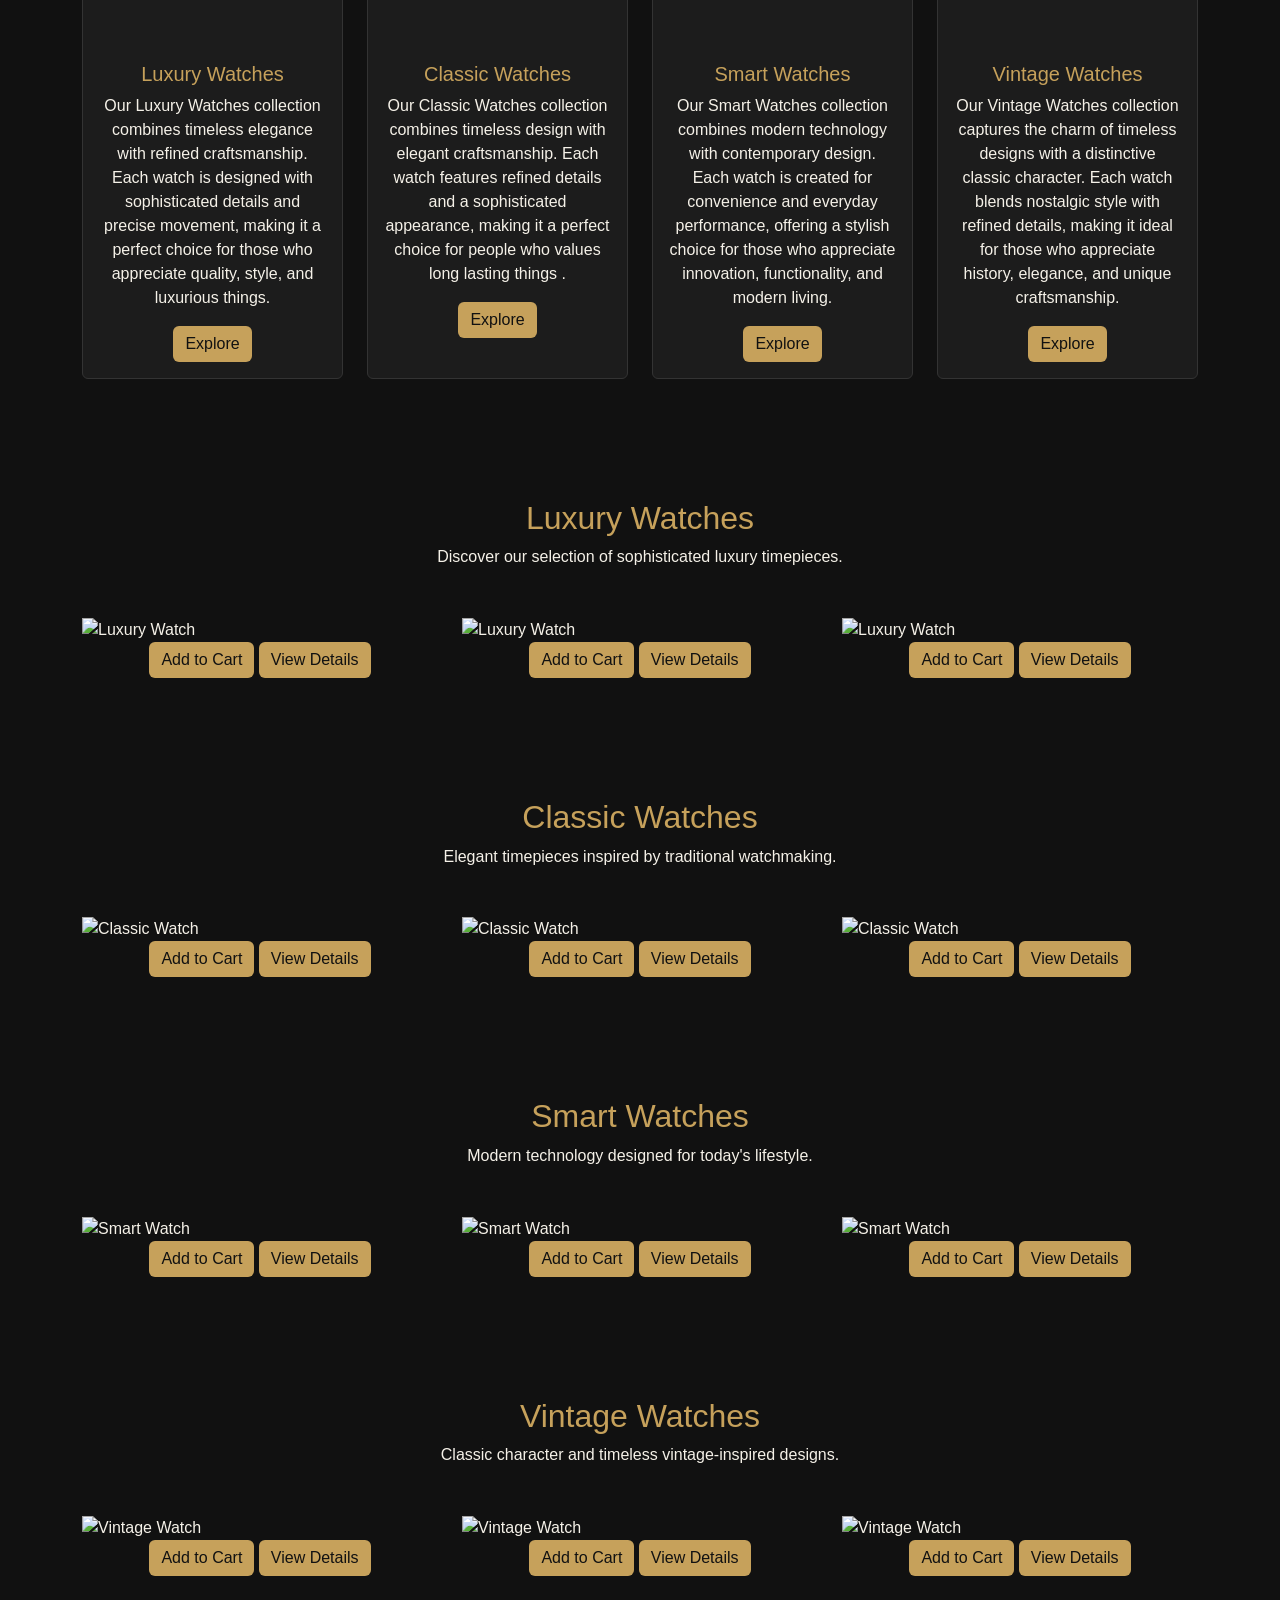
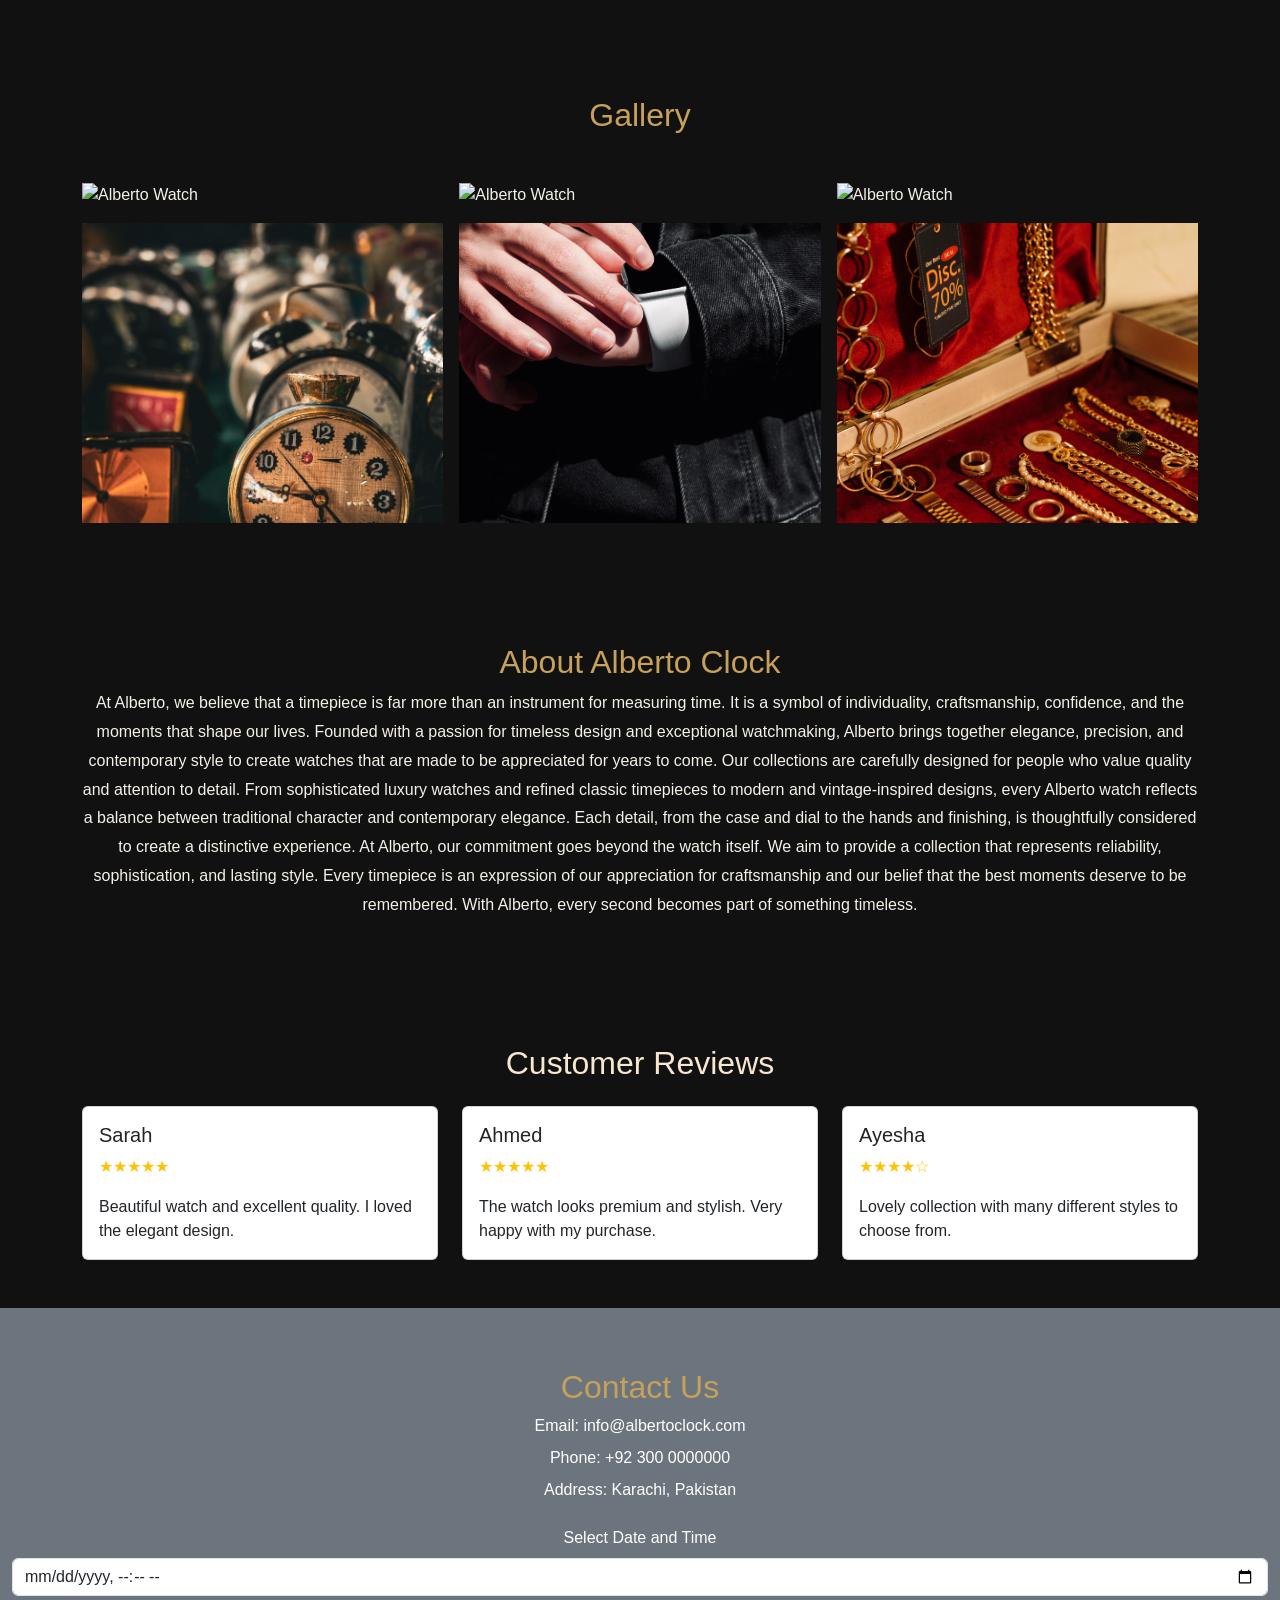
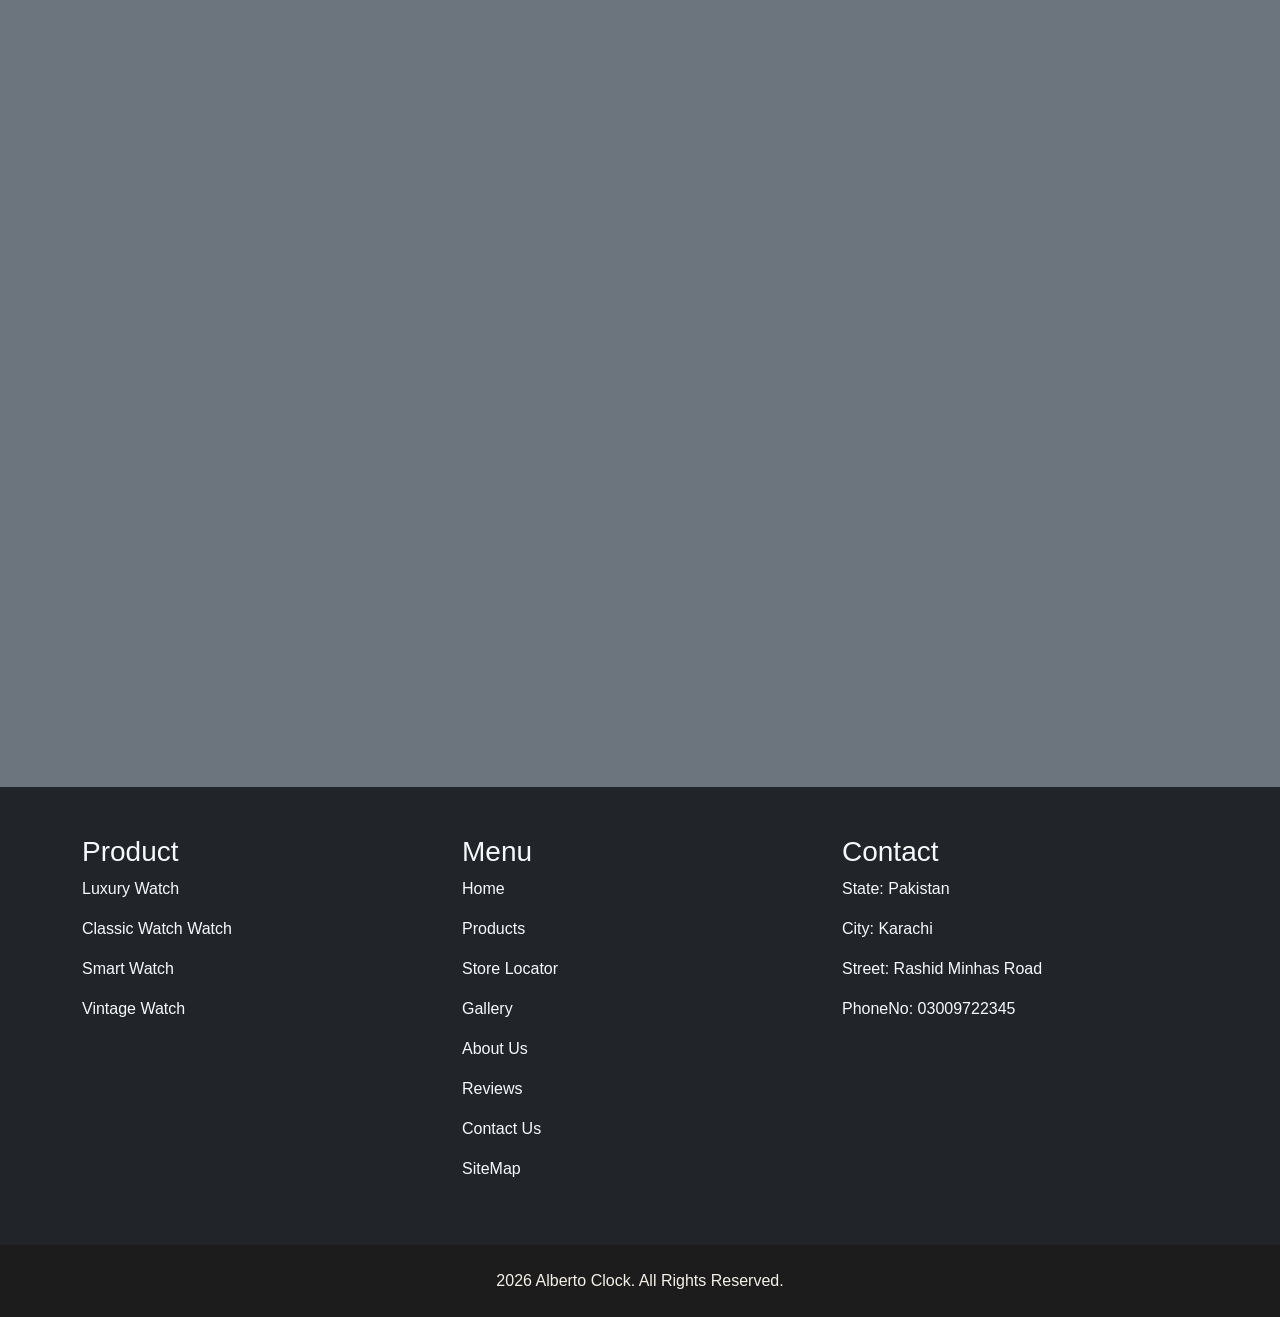
==== commit 70fa0e90: "Add files via upload" ====
--- a/index.html
+++ b/index.html
@@ -200,7 +200,7 @@
 
                     <p class="card-text">
                        Our Luxury Watches collection combines timeless elegance with refined craftsmanship. Each watch is designed 
-                       with sophisticated details and precise movement, making it a perfect choice for those who appreciate quality, style, and luxury.
+                       with sophisticated details and precise movement, making it a perfect choice for those who appreciate quality, style, and luxurious things.
                     </p>
 
                     <a href="#luxury-watches" class="btn btn-dark">
@@ -226,7 +226,7 @@
 
                     <p class="card-text">
                       Our Classic Watches collection combines timeless design with elegant craftsmanship. Each watch features refined details and a sophisticated appearance, 
-                      making it a perfect choice for those who appreciate traditional style and lasting quality.
+                      making it a perfect choice for people who values long lasting things .
                     </p>
 
                     <a href="#classic-watches" class="btn btn-dark">
@@ -347,7 +347,6 @@
                     Close
                 </button>
             </div>
-
         </div>
     </div>
 </div>
@@ -464,7 +463,7 @@
 
         <div class="col-md-4">
 
-            <img src="c:\Users\HAROON TRADERS\Downloads\pexels-vahide-spanca-183272895-31050003.jpg"
+            <img src="Image/pexels-vahide-spanca-183272895-31050003.jpg"
                 class="img-fluid"
                 alt="Classic Watch">
                 <div class="text-center">
@@ -508,7 +507,7 @@
 
         <div class="col-md-4">
 
-            <img src="c:\Users\HAROON TRADERS\Downloads\pexels-oguz-kagan-cevik-247212801-31642725.jpg"
+            <img src="Image/pexels-oguz-kagan-cevik-247212801-31642725.jpg"
                 class="img-fluid"
                 alt="Classic Watch">
                  <div class="text-center">
